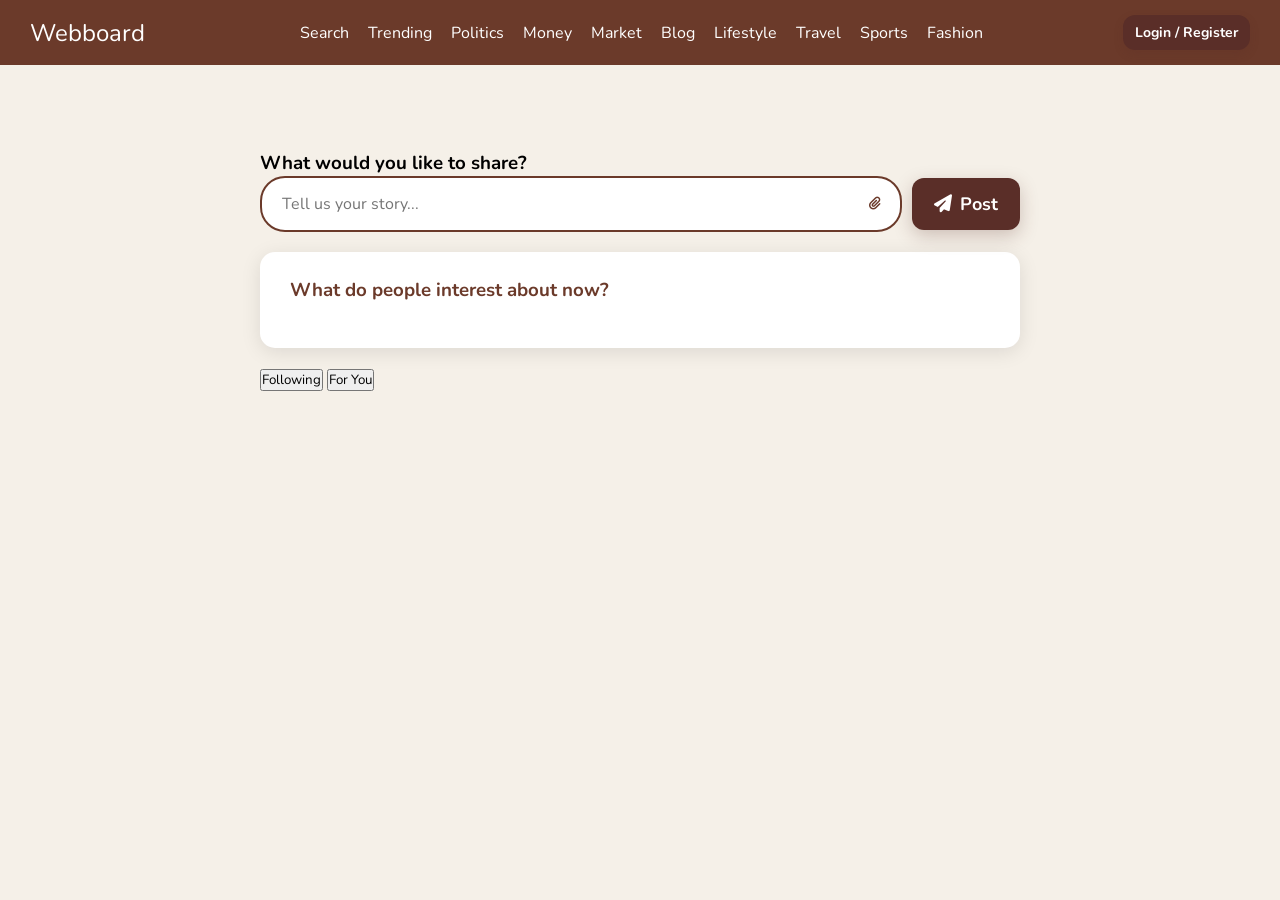
==== index.html @ 1edc31c1 "first commit" ====
<!DOCTYPE html>
<html lang="en">
    <head>
        <meta charset="utf-8">
        <meta name="viewport" content="width=device-width,initial-scale=1">
        <title>Webboard</title>
        <link href="https://fonts.googleapis.com/css2?family=Playfair+Display:wght@400;700&family=Nunito:wght@400;600&display=swap" rel="stylesheet">
        <link href="https://fonts.googleapis.com/css2?family=Material+Symbols+Outlined" rel="stylesheet">
        <link rel="stylesheet" href="https://fonts.googleapis.com/css2?family=Material+Symbols+Outlined:opsz,wght,FILL,GRAD@20..48,100..700,0..1,-50..200&icon_names=favorite" />
        <link rel="stylesheet" href="https://cdnjs.cloudflare.com/ajax/libs/font-awesome/6.4.0/css/all.min.css" />
        <link rel="stylesheet" href="https://fonts.googleapis.com/css2?family=Material+Symbols+Outlined:opsz,wght,FILL,GRAD@20..48,100..700,0..1,-50..200&icon_names=visibility" />
        <link rel="stylesheet" href="style.css">
        <style>
            .material-symbols-outlined {
                font-variation-settings:
                'FILL' 0,
                'wght' 400,
                'GRAD' 0,
                'opsz' 24
            }
        </style>
    </head>
    <body>
        <header>
            <a href="index.html" class="brand">Webboard</a>
            <nav>
                <a href="#">Search</a>
                <a href="#">Trending</a>
                <a href="#">Politics</a>
                <a href="#">Money</a>
                <a href="#">Market</a>
                <a href="#">Blog</a>
                <a href="#">Lifestyle</a>
                <a href="#">Travel</a>
                <a href="#">Sports</a>
                <a href="#">Fashion</a>
            </nav>
            <div class="auth-area">
                <button id="authBtn">Login / Register</button>
                <span id="loggedIndicator" style="display:none;margin-left:8px;color:#2b912b;font-weight:600;">● Logged in</span>
            </div>
        </header>
        <main>
            <div class="post-create"></div>
            <h3>What would you like to share?</h3>
            <div class="post-input-row">
                <div class="post-input-wrapper">
                    <input type="text" placeholder="Tell us your story..." class="post-input" id="postInput">
                    <button type="button" class="attach-btn" id="attachBtn" aria-label="Attach file">
                        <i class="fa-solid fa-paperclip"></i>
                    </button>
                    <input type="file" id="attachInput" style="display:none" multiple>
                </div>
                <div style="display:flex;gap:8px;align-items:center">
                    <button class="post-btn" id="postBtnLive"><i class="fa-solid fa-paper-plane"></i> Post</button>
                </div>
            </div>
            <div id="fileList" class="file-list" aria-live="polite" style="margin-top:8px;font-size:0.9rem;color:#444"></div>
            <div class="trending-box">
                <h3>What do people interest about now? </h3>
                <ol id="trendingList" class="trending-list"></ol>
            </div>
            <div class="feed-section">
                <div class="feed-tabs">
                    <button class="tab-btn active">Following</button>
                    <button class="tab-btn">For You</button>
            </div>
            <div class="posts-grid" id="posts-grid">
                
            </div>
        </main>

        <!-- Share modal -->
        <div id="shareModal" style="display:none;position:fixed;inset:0;background:rgba(0,0,0,0.6);align-items:center;justify-content:center;z-index:9998;">
            <div style="position:relative;width:90%;max-width:450px;background:#fff;border-radius:12px;padding:20px;box-shadow:0 8px 24px rgba(0,0,0,0.2);">
                <button id="closeShareModal" aria-label="Close" style="position:absolute;right:12px;top:12px;background:transparent;border:none;font-size:24px;cursor:pointer;color:#999;">&times;</button>
                <h3 style="margin:0 0 16px 0;color:#3a2a1a;">Share this post</h3>
                <div style="display:flex;flex-direction:column;gap:10px;">
                    <button id="shareToUser" style="padding:10px;text-align:left;border:1px solid #ddd;border-radius:8px;background:#fff;cursor:pointer;">📤 Share to platform (mention user)</button>
                    <button id="copyUrl" style="padding:10px;text-align:left;border:1px solid #ddd;border-radius:8px;background:#fff;cursor:pointer;">🔗 Copy link</button>
                    <div style="padding-top:8px;border-top:1px solid #f0e8e0;">
                        <p style="margin:0 0 8px 0;font-size:12px;color:#777;font-weight:600;">Share on other platforms:</p>
                        <div style="display:flex;gap:8px;flex-wrap:wrap;">
                            <a id="shareTwitter" href="#" target="_blank" style="padding:8px 12px;border-radius:6px;background:#1DA1F2;color:#fff;text-decoration:none;font-size:12px;font-weight:600;">Twitter/X</a>
                            <a id="shareFacebook" href="#" target="_blank" style="padding:8px 12px;border-radius:6px;background:#1877F2;color:#fff;text-decoration:none;font-size:12px;font-weight:600;">Facebook</a>
                            <a id="shareLinkedin" href="#" target="_blank" style="padding:8px 12px;border-radius:6px;background:#0A66C2;color:#fff;text-decoration:none;font-size:12px;font-weight:600;">LinkedIn</a>
                            <a id="shareWhatsapp" href="#" target="_blank" style="padding:8px 12px;border-radius:6px;background:#25D366;color:#fff;text-decoration:none;font-size:12px;font-weight:600;">WhatsApp</a>
                            <a id="shareLine" href="#" target="_blank" style="padding:8px 12px;border-radius:6px;background:#00B900;color:#fff;text-decoration:none;font-size:12px;font-weight:600;">Line</a>
                        </div>
                    </div>
                </div>
            </div>
        </div>

        <!-- Login modal -->
        <div id="loginModal" style="display:none;position:fixed;inset:0;background:rgba(0,0,0,0.6);align-items:center;justify-content:center;z-index:9999;">
            <div style="position:relative;width:90%;max-width:500px;background:#fff;border-radius:12px;padding:20px;box-shadow:0 8px 24px rgba(0,0,0,0.2);">
                <button id="closeLoginModal" aria-label="Close" style="position:absolute;right:12px;top:12px;background:transparent;border:none;font-size:24px;cursor:pointer;color:#999;">&times;</button>
                <h3 style="margin:0 0 16px 0;color:#3a2a1a;">Please login to post</h3>
                <p style="color:#666;margin:0 0 16px 0;font-size:14px;">You need to be logged in to share your thoughts. Sign in or create an account to get started.</p>
                <div style="display:flex;flex-direction:column;gap:10px;">
                    <button id="goToLoginBtn" style="padding:12px;text-align:center;border:none;border-radius:8px;background:#6B3A2A;color:#fff;cursor:pointer;font-weight:600;font-size:14px;">Login</button>
                    <button id="goToRegisterBtn" style="padding:12px;text-align:center;border:1px solid #ddd;border-radius:8px;background:#fff;color:#6B3A2A;cursor:pointer;font-weight:600;font-size:14px;">Register</button>
                </div>
            </div>
        </div>

        <script>
            (function(){
                const attachBtn = document.getElementById('attachBtn');
                const attachInput = document.getElementById('attachInput');
                const postInput = document.getElementById('postInput');
                const postBtn = document.querySelector('.post-btn');

                const authBtn = document.getElementById('authBtn');
                const loggedIndicator = document.getElementById('loggedIndicator');
                const fileList = document.getElementById('fileList');
                let pendingPost = null;


                function updateAuthUI(){
                    const logged = (function(){ try{ return localStorage.getItem('loggedIn') === '1' }catch(e){ return false } })();
                    if(logged){
                        loggedIndicator.style.display = 'inline-block';
                        authBtn.textContent = 'Logout';
                    } else {
                        loggedIndicator.style.display = 'none';
                        authBtn.textContent = 'Login / Register';
                    }
                }

                // Posts storage and real-time/trending logic
                const BC_NAME = 'webboard-channel';
                const storageKey = 'wb_posts';
                const bc = (window.BroadcastChannel ? new BroadcastChannel(BC_NAME) : null);

                function loadPosts(){
                    try{
                        const raw = localStorage.getItem(storageKey);
                        return raw ? JSON.parse(raw) : [];
                    }catch(e){ return []; }
                }
                function savePosts(posts){
                    try{ localStorage.setItem(storageKey, JSON.stringify(posts)); }catch(e){}
                    // notify other tabs
                    if(bc){ bc.postMessage({type:'posts-updated'}); }
                    else { try{ localStorage.setItem('wb_posts_update', Date.now().toString()); }catch(e){} }
                }

                function extractTags(text){
                    const tags = [];
                    try{
                        const re = /#(\w+)/g;
                        let m;
                        while((m = re.exec(text))){ tags.push(m[1].toLowerCase()); }
                    }catch(e){}
                    return tags;
                }

                function computeTalkAbout(p){
                    // derive talkAbout from comments and shares
                    return (p.comments||0) * 2.0 + (p.shares||0) * 1.5;
                }

                function computeScore(p){
                    // Weighted score: likes, dislikes, shares, comments, views, recency
                    const ageHours = Math.max(1, (Date.now() - p.ts) / (1000*60*60));
                    const talk = computeTalkAbout(p);
                    const activity = (p.likes||0)*3 - (p.dislikes||0)*2 + (p.shares||0)*4 + (p.comments||0)*3 + (p.views||0)*0.5 + talk * 1.0;
                    const recency = 1 / ageHours; // newer posts get higher
                    return activity * 1.0 + recency * 50;
                }

                function addPost(content, files){
                    const posts = loadPosts();
                    const post = {
                        id: 'p'+Date.now()+Math.floor(Math.random()*1000),
                        content: content || '',
                        files: files || [],
                        tags: extractTags(content||''),
                        ts: Date.now(),
                        views: 0,
                        likes: 0,
                        dislikes: 0,
                        shares: 0,
                        comments: 0,
                        commentsList: []
                    };
                    posts.push(post);
                    savePosts(posts);
                    renderAll();
                }

                function formatCount(n){ return n>=1000 ? (n/1000).toFixed(1)+'K' : String(n); }

                function timeAgo(ts){
                    const s = Math.floor((Date.now()-ts)/1000);
                    if(s<60) return s+'s';
                    const m = Math.floor(s/60); if(m<60) return m+'m';
                    const h = Math.floor(m/60); if(h<24) return h+'h';
                    const d = Math.floor(h/24); return d+'d';
                }

                const trendingListEl = document.getElementById('trendingList');
                const postsGrid = document.getElementById('posts-grid');

                function renderTrending(){
                    const posts = loadPosts();
                    // sort by score
                    posts.sort((a,b)=> computeScore(b) - computeScore(a));
                    trendingListEl.innerHTML = '';
                    const top = posts.slice(0,6);
                    top.forEach(p=>{
                        const li = document.createElement('li');
                        li.dataset.id = p.id;
                        li.innerHTML = `
                            <div style="display:flex;justify-content:space-between;align-items:center;">
                                <div style="flex:1">
                                    <div class="trend-title" style="font-weight:700;cursor:pointer;">${escapeHtml(p.content.substring(0,120) || '(no text)')}</div>
                                    <div style="font-size:12px;color:#777;margin-top:6px;">
                                        ${p.tags.map(t=>'<span style="background:#f3ece8;border-radius:10px;padding:3px 8px;margin-right:6px;font-size:11px;color:#6b3a2a;">#'+t+'</span>').join('')}
                                    </div>
                                </div>
                                <div style="text-align:right;font-size:12px;color:#999;min-width:120px;">
                                    <div><span class="material-symbols-outlined" style="vertical-align:middle;font-size:16px;color:#6B3A2A;">visibility</span> ${formatCount(p.views)} views · ${timeAgo(p.ts)}</div>
                                    <div style="margin-top:6px;"><i class="fa-regular fa-thumbs-up" style="color:#27AE60;margin-right:2px;"></i>${formatCount(p.likes||0)} <i class="fa-regular fa-thumbs-down" style="color:#E74C3C;margin-right:2px;"></i>${formatCount(p.dislikes||0)} · ${formatCount(p.comments)} 💬</i></div>
                                </div>
                            </div>
                        `;
                        trendingListEl.appendChild(li);
                    });
                }

                function escapeHtml(s){ return String(s).replace(/[&<>\"]/g, c=>({'&':'&amp;','<':'&lt;','>':'&gt;','"':'&quot;'}[c]||c)); }

                function renderPosts(){
                    const posts = loadPosts().slice().sort((a,b)=> b.ts - a.ts);
                    postsGrid.innerHTML = '';
                    posts.forEach(p=>{
                        const card = document.createElement('div');
                        card.style.background='#fff';
                        card.style.borderRadius='12px';
                        card.style.padding='12px';
                        card.style.margin='12px 0';
                        card.dataset.postId = p.id;
                        const commentsList = p.commentsList || [];
                        const isExpanded = card.dataset.expanded === 'true';
                        card.innerHTML = `
                            <div style="font-weight:700;color:#3a2a1a;">${escapeHtml(p.content)}</div>
                            <div style="font-size:12px;color:#777;margin-top:8px;">${p.tags.map(t=>'<span style="margin-right:6px;color:#6B3A2A;">#'+t+'</span>').join('')} · ${timeAgo(p.ts)} · <span class="material-symbols-outlined" style="vertical-align:middle;font-size:16px;color:#6B3A2A;">visibility</span> ${formatCount(p.views)} views</div>
                            <div style="margin-top:8px;font-size:13px;color:#444;display:flex;gap:10px;align-items:center;">
                                <div style="display:flex;align-items:center;gap:4px;">
                                    <button data-action="like-up" data-id="${p.id}" style="padding:4px 8px;border:none;background:transparent;cursor:pointer;display:flex;align-items:center;gap:4px;color:#27AE60;font-weight:600;font-size:12px;transition:transform 0.2s;">
                                        <i class="fa-regular fa-thumbs-up"></i>
                                        <span>${p.likes||0}</span>
                                    </button>
                                    <button data-action="like-down" data-id="${p.id}" style="padding:4px 8px;border:none;background:transparent;cursor:pointer;display:flex;align-items:center;gap:4px;color:#E74C3C;font-weight:600;font-size:12px;transition:transform 0.2s;">
                                        <i class="fa-regular fa-thumbs-down"></i>
                                        <span>${p.dislikes||0}</span>
                                    </button>
                                </div>
                                <button data-action="share" data-id="${p.id}">Share (${p.shares})</button>
                                <button data-action="toggle-comments" data-id="${p.id}" style="font-weight:600;color:#6B3A2A;">Comments (${p.comments})</button>
                            </div>
                            <div class="comments-section" style="display:none;margin-top:12px;padding-top:12px;border-top:1px solid #f0e8e0;">
                                <div class="comments-list" style="margin-bottom:10px;max-height:200px;overflow-y:auto;">
                                    ${commentsList.length === 0 ? '<div style="color:#999;font-size:12px;">No comments yet</div>' : commentsList.map((c,i)=>'<div style="padding:6px 0;font-size:13px;color:#444;">• '+escapeHtml(c)+'</div>').join('')}
                                </div>
                                <div style="display:flex;gap:8px;">
                                    <input type="text" class="comment-input" placeholder="Add a comment..." style="flex:1;padding:8px;border:1px solid #ddd;border-radius:6px;font-size:12px;font-family:'Nunito', sans-serif;">
                                    <button class="add-comment-btn" data-id="${p.id}" style="padding:8px 12px;background:#6B3A2A;color:#fff;border:none;border-radius:6px;cursor:pointer;font-weight:600;font-size:12px;">Post</button>
                                </div>
                            </div>
                        `;
                        postsGrid.appendChild(card);
                        // Auto-increment view count when post is displayed (once per session)
                        try{
                            const viewedKey = 'viewed_' + p.id;
                            if(!sessionStorage.getItem(viewedKey)){
                                sessionStorage.setItem(viewedKey, '1');
                                // Update views without re-rendering
                                const allPosts = loadPosts();
                                const post = allPosts.find(x=>x.id===p.id);
                                if(post){
                                    post.views = (post.views||0) + 1;
                                    savePosts(allPosts);
                                }
                            }
                        }catch(e){}
                    });
                }

                function incrementMetric(id, metric){
                    const posts = loadPosts();
                    const p = posts.find(x=>x.id===id); if(!p) return;
                    p[metric] = (p[metric]||0)+1;
                    savePosts(posts);
                    renderAll();
                }

                function renderAll(){ renderTrending(); renderPosts(); }

                // override performPost to actually add post and broadcast
                function performPost(postData){
                    const content = postData && postData.content ? postData.content : (postInput ? postInput.value : '');
                    const files = postData && postData.files ? postData.files : Array.from((attachInput && attachInput.files) || []).map(f=>f.name);
                    if(!content && files.length===0){ alert('Enter a message or attach files before posting'); return; }
                    addPost(content, files);
                    // clear input and file list
                    if(postInput) postInput.value = '';
                    if(attachInput) attachInput.value = null;
                    if(fileList) fileList.innerHTML = '';
                    alert('Your post has been published');
                }

                // listen to broadcast or storage events for real-time updates
                if(bc){ bc.onmessage = function(){ renderAll(); }; }
                window.addEventListener('storage', function(e){ if(e.key === 'wb_posts' || e.key === 'wb_posts_update') renderAll(); });

                // share modal elements and handlers
                const shareModal = document.getElementById('shareModal');
                const shareModalCloseBtn = document.getElementById('closeShareModal');
                const loginModal = document.getElementById('loginModal');
                const closeLoginModalBtn = document.getElementById('closeLoginModal');
                let activeSharePostId = null;

                function openLoginModal(){
                    loginModal.style.display = 'flex';
                }
                function closeLoginModal(){
                    loginModal.style.display = 'none';
                }

                closeLoginModalBtn.addEventListener('click', closeLoginModal);
                document.getElementById('goToLoginBtn').addEventListener('click', function(){
                    location.href = 'login.html';
                });
                document.getElementById('goToRegisterBtn').addEventListener('click', function(){
                    location.href = 'register.html';
                });

                function openShareModal(postId){
                    activeSharePostId = postId;
                    shareModal.style.display = 'flex';
                    updateShareLinks(postId);
                }
                function closeShareModal(){
                    activeSharePostId = null;
                    shareModal.style.display = 'none';
                }

                function updateShareLinks(postId){
                    const baseUrl = window.location.origin + window.location.pathname + '?postId=' + postId;
                    const posts = loadPosts();
                    const post = posts.find(x=>x.id===postId);
                    const text = (post && post.content) ? post.content.substring(0,100) : 'Check out this post';
                    document.getElementById('shareTwitter').href = 'https://twitter.com/intent/tweet?url=' + encodeURIComponent(baseUrl) + '&text=' + encodeURIComponent(text);
                    document.getElementById('shareFacebook').href = 'https://www.facebook.com/sharer/sharer.php?u=' + encodeURIComponent(baseUrl);
                    document.getElementById('shareLinkedin').href = 'https://www.linkedin.com/sharing/share-offsite/?url=' + encodeURIComponent(baseUrl);
                    document.getElementById('shareWhatsapp').href = 'https://wa.me/?text=' + encodeURIComponent(text + ' ' + baseUrl);
                    document.getElementById('shareLine').href = 'https://social-plugins.line.me/web/share?url=' + encodeURIComponent(baseUrl) + '&text=' + encodeURIComponent(text);
                }

                shareModalCloseBtn.addEventListener('click', closeShareModal);
                document.getElementById('copyUrl').addEventListener('click', function(){
                    if(!activeSharePostId) return;
                    const url = window.location.origin + window.location.pathname + '?postId=' + activeSharePostId;
                    navigator.clipboard.writeText(url).then(()=>{
                        alert('Link copied to clipboard!');
                    }).catch(()=>{ alert('Failed to copy link'); });
                });
                document.getElementById('shareToUser').addEventListener('click', function(){
                    if(!activeSharePostId) return;
                    const user = prompt('Enter username to share with:');
                    if(!user) return;
                    const posts = loadPosts();
                    const post = posts.find(x=>x.id===activeSharePostId); if(!post) return;
                    post.shares = (post.shares||0) + 1;
                    savePosts(posts);
                    renderAll();
                    alert('Shared with @' + user + '!');
                    closeShareModal();
                });

                // delegate clicks in posts-grid (view/share/toggle-comments/add comment)
                postsGrid.addEventListener('click', function(ev){
                    const btn = ev.target.closest('button'); if(!btn) return;
                    const action = btn.dataset.action; const id = btn.dataset.id;
                    if(!id || !action) return;
                    
                    const logged = (function(){ try{ return localStorage.getItem('loggedIn') === '1' }catch(err){ return false } })();
                    
                    if(action === 'like-up'){
                        if(!logged){ openLoginModal(); return; }
                        const posts = loadPosts();
                        const post = posts.find(x=>x.id===id); if(!post) return;
                        post.likes = (post.likes||0) + 1;
                        savePosts(posts);
                        renderAll();
                    }
                    else if(action === 'like-down'){
                        if(!logged){ openLoginModal(); return; }
                        const posts = loadPosts();
                        const post = posts.find(x=>x.id===id); if(!post) return;
                        post.dislikes = (post.dislikes||0) + 1;
                        savePosts(posts);
                        renderAll();
                    }
                    else if(action === 'share'){ openShareModal(id); }
                    else if(action === 'toggle-comments'){
                        if(!logged){ openLoginModal(); return; }
                        const card = document.querySelector(`[data-post-id="${id}"]`);
                        if(!card) return;
                        const section = card.querySelector('.comments-section');
                        if(section.style.display === 'none'){
                            section.style.display = 'block';
                        } else {
                            section.style.display = 'none';
                        }
                    }
                });

                // add comment handler
                postsGrid.addEventListener('click', function(ev){
                    if(ev.target.classList.contains('add-comment-btn')){
                        const logged = (function(){ try{ return localStorage.getItem('loggedIn') === '1' }catch(err){ return false } })();
                        if(!logged){ openLoginModal(); return; }
                        
                        const btn = ev.target;
                        const id = btn.dataset.id;
                        const input = btn.parentElement.querySelector('.comment-input');
                        const text = (input.value||'').trim();
                        if(!text) return;
                        const posts = loadPosts();
                        const p = posts.find(x=>x.id===id); if(!p) return;
                        p.comments = (p.comments||0) + 1;
                        p.commentsList = p.commentsList || [];
                        p.commentsList.push(text);
                        savePosts(posts);
                        renderAll();
                    }
                });

                // clicking trending title increments views
                trendingListEl.addEventListener('click', function(ev){
                    const li = ev.target.closest('li'); if(!li) return;
                    const id = li.dataset.id; if(!id) return; incrementMetric(id, 'views');
                });

                // periodically update time labels
                setInterval(function(){ renderTrending(); renderPosts(); }, 30000);

                // initial render
                renderAll();

                if(attachBtn && attachInput){
                    attachBtn.addEventListener('click', function(){
                        attachInput.click();
                    });
                    attachInput.addEventListener('change', function(e){
                        const files = Array.from(e.target.files || []);
                        fileList.innerHTML = '';
                        const names = [];
                        files.forEach(f => {
                            names.push(f.name);
                            const span = document.createElement('span');
                            span.textContent = f.name;
                            span.style.display = 'inline-block';
                            span.style.background = '#f1f1f1';
                            span.style.borderRadius = '12px';
                            span.style.padding = '4px 8px';
                            span.style.marginRight = '6px';
                            span.style.marginTop = '4px';
                            fileList.appendChild(span);
                        });
                        // reflect filenames in the text input for visibility
                        if(postInput){
                            postInput.value = postInput.value ? postInput.value + ' [' + names.join(',') + ']' : '[' + names.join(',') + ']';
                        }
                    });
                }

                if(postBtn){
                    postBtn.addEventListener('click', function(e){
                        const logged = (function(){ try{ return localStorage.getItem('loggedIn') === '1' }catch(err){ return false } })();
                        if(!logged){
                            openLoginModal();
                        } else {
                            performPost();
                        }
                    });
                }

                // quick test post button (for algorithm testing)
                // REMOVED - no longer needed for basic functionality

                if(authBtn){
                    authBtn.addEventListener('click', function(){
                        const logged = (function(){ try{ return localStorage.getItem('loggedIn') === '1' }catch(e){ return false } })();
                        if(!logged){
                            location.href = 'login.html';
                        } else {
                            try{ localStorage.removeItem('loggedIn'); }catch(e){}
                            updateAuthUI();
                            alert('You have been logged out.');
                        }
                    });
                }



                // receive messages from iframe (login.html) when login completes
                window.addEventListener('message', function(ev){
                    try{
                        const data = ev.data || {};
                        if(data && data.type === 'login-success'){
                            try{ localStorage.setItem('loggedIn','1'); }catch(e){}
                            updateAuthUI();
                            closeLoginModal();
                            // automatically perform pending post if any
                            if(pendingPost){
                                performPost(pendingPost);
                                pendingPost = null;
                            } else {
                                alert('Login successful — you can now post.');
                            }
                        }
                    }catch(e){/* ignore */}
                });

                // initialize UI on load
                updateAuthUI();
            })();
        </script>
        <script src="script.js"></script>
    </body>
</html>
---- style.css ----
*{
    margin: 0;
    padding: 0;
    box-sizing: border-box;
}

body{
    font-family: 'Nunito', sans-serif;
    background: #f5f0e8;
}

h1, h2 {
    font-family: 'Playfair Display', serif;
}

header{
    background: #6B3A2A;
    padding: 15px 30px;
    display: flex;
    align-items: center;
    justify-content: space-between;
    /* keep the header visible at all times */
    position: fixed;
    top: 0;
    left: 0;
    width: 100%;
    z-index: 1000;
}

header h1{
    color: #fff;
    font-size: 24px;
}
header .brand{
    color: #fff;
    font-size: 24px;
    text-decoration: none;
}

nav a{
    color: #fff;
    text-decoration: none;
    margin-left: 15px;
    font-family: 'Nunito', sans-serif;
}

button{
    cursor: pointer;
    font-family: 'Nunito', sans-serif;
}
main {
    max-width: 800px;
    /* remove huge top margin that was pushing content off screen */
    margin: 0 auto;
    /* add top padding so content isn’t hidden behind the fixed header */
    padding: 120px 20px 20px;
}

h2 {
    margin-bottom: 30px;
    color: #3a2a1a;
}

.login-form {
    display: flex;
    flex-direction: column;
    align-items: center;
    justify-content: center;
    min-height: 80vh;
    gap: 20px;
}
.login-box {
    background: #fff;
    padding: 30px 50px;
    border-radius: 20px;
    display: flex;
    flex-direction: column;
    gap: 15px;
    box-shadow: 0 4px 20px rgba(0, 0, 0, 0.1);
    min-width: 35%;
}

.social-btn {
    padding: 12px;
    border-radius: 10px;
    border: 1px solid #ddd;
    background: white;
    font-family: 'Nunito', sans-serif;
    font-size: 16px;
    cursor: pointer;
    width: 100%;
}

.facebook { border-left: 5px solid #1877F2;}
.google { border-left: 5px solid #EA4335;}
.X { border-left: 5px solid black;}

.login-input {
    padding: 12px;
    border-radius: 10px;
    border: 1px solid #ddd;
    font-family: 'Nunito', sans-serif;
    font-size: 16px;
    width: 100%;
}

.email-btn {
    border-left: 5px solid #6B3A2A;
    background-color: #6B3A2A;
    color: white;
}

.divider {
    text-align: center;
    color: #999;
    margin: 10px 0;
}

.register-btn {
    background-color: #6B3A2A;
    color: #fff;
    border: none;
    padding: 12px 50px;
    border-radius: 25px;
    font-family: 'Nunito', sans-serif;
    font-size: 16px;
    cursor: pointer;
}

/* Modal popup styles */
.modal {
    display: none;
    position: fixed;
    z-index: 2000;
    left: 0;
    top: 0;
    width: 100%;
    height: 100%;
    background-color: rgba(0, 0, 0, 0.4);
    align-items: center;
    justify-content: center;
}

.modal-content {
    background-color: #fff;
    padding: 30px 40px;
    border-radius: 15px;
    box-shadow: 0 4px 20px rgba(0, 0, 0, 0.2);
    max-width: 400px;
    text-align: center;
    position: relative;
}

.modal-content h2 {
    color: #3a2a1a;
    margin-bottom: 15px;
}

.modal-content p {
    color: #666;
    margin-bottom: 20px;
    font-size: 14px;
}

.close {
    position: absolute;
    right: 15px;
    top: 10px;
    font-size: 28px;
    font-weight: bold;
    color: #999;
    cursor: pointer;
}

.close:hover {
    color: #333;
}
.post-create {
    max-width: 900px;
    margin: 30px auto;
    padding: 0 20px;
}

.post-create h3 {
    color: #3a2a1a;
    margin-bottom: 15px;
}

.post-input-row {
    display: flex;
    gap: 10px;
    align-items: center;
}

.post-input-wrapper {
    position: relative;
    flex: 1;
    display: flex;
    align-items: center;
}

/* material symbol default styling */
.material-symbols-outlined {
  font-variation-settings:
  'FILL' 0,
  'wght' 400,
  'GRAD' 0,
  'opsz' 24;
}

.post-input {
    width: 100%;
    padding: 15px 56px 15px 20px; /* room for inside attach button */
    border-radius: 25px;
    border: 2px solid #6B3A2A;
    font-family: 'Nunito', sans-serif;
    font-size: 16px;
    outline: none;
}

.material-symbols-outlined {
  font-variation-settings:
  'FILL' 0,
  'wght' 400,
  'GRAD' 0,
  'opsz' 24
}

/* attach icon inside input */
.attach-btn{
        position:absolute;
        right:8px;
        top:50%;
        transform:translateY(-50%);
        width:38px;
        height:38px;
        border-radius:50%;
        border:none;
        background:transparent;
        display:inline-flex;
        align-items:center;
        justify-content:center;
        color:#6B3A2A;
        cursor:pointer;
}
.attach-btn .material-symbols-outlined{ font-size:20px }

.file-list span{ display:inline-block }

.submit-btn {
    padding: 15px 25px;
    background: none;
    border: 2px solid #6B3A2A;
    border-radius: 10px;
    color: #6B3A2A;
    font-family: 'Nunito', sans-serif;
    font-size: 16px;
    cursor: pointer;
    white-space: nowrap;
}

/* Prominent Post button style */
.post-btn{
    display:inline-flex;
    align-items:center;
    gap:8px;
    padding:14px 22px;
    background:#5A2E28; /* dark red-brown */
    color:#fff;
    border: none;
    border-radius:12px;
    font-size:18px;
    font-weight:700;
    box-shadow: 0 6px 18px rgba(90,46,40,0.25);
}
.post-btn .material-symbols-outlined{
    font-variation-settings: 'wght' 600;
    transform: translateY(1px);
    font-size:20px;
}
.post-btn:hover{ filter:brightness(0.95); }

/* auth button in header: same color/shape as .post-btn but keep compact size */
#authBtn{
    background:#5A2E28; /* same dark red-brown */
    color:#fff;
    border:none;
    border-radius:12px;
    font-weight:700;
    box-shadow: 0 4px 10px rgba(90,46,40,0.18);
    padding:8px 12px; /* small size to keep fitting in header */
    font-size:14px;
    display:inline-flex;
    align-items:center;
    gap:6px;
}
#authBtn:hover{ filter:brightness(0.95); }

.trending-box {
    max-width: 900px;
    margin: 20px auto;
    padding: 25px 30px;
    background: #fff;
    border-radius: 15px;
    box-shadow: 0 4px 20px rgba(0, 0, 0, 0.1);
}
.trending-box h3 {
    color: #6B3A2A;
    margin-bottom: 20px;
}

.trending-List {
    List-style: none;
    padding: 0;
    counter-reset: trending;
}

.trending-List li {
   counter-increment: trending;
   display: flex;
   flex-direction: column;
   padding: 12px 0;
    border-bottom: 1px solid #f0e8e0;
}

.trending-List li:before {
    content: counter(trending);
    font-size: 24px;
    font-weight: bold;
    color: #ddd;
    font-family: 'Playfair Display', serif;
}

.trend-title {
    font-weight: 600;
    color: #3a2a1a;
    margin: 5px 0;
}

.trend-meta {
    font-size: 12px;
    color: #999;
}
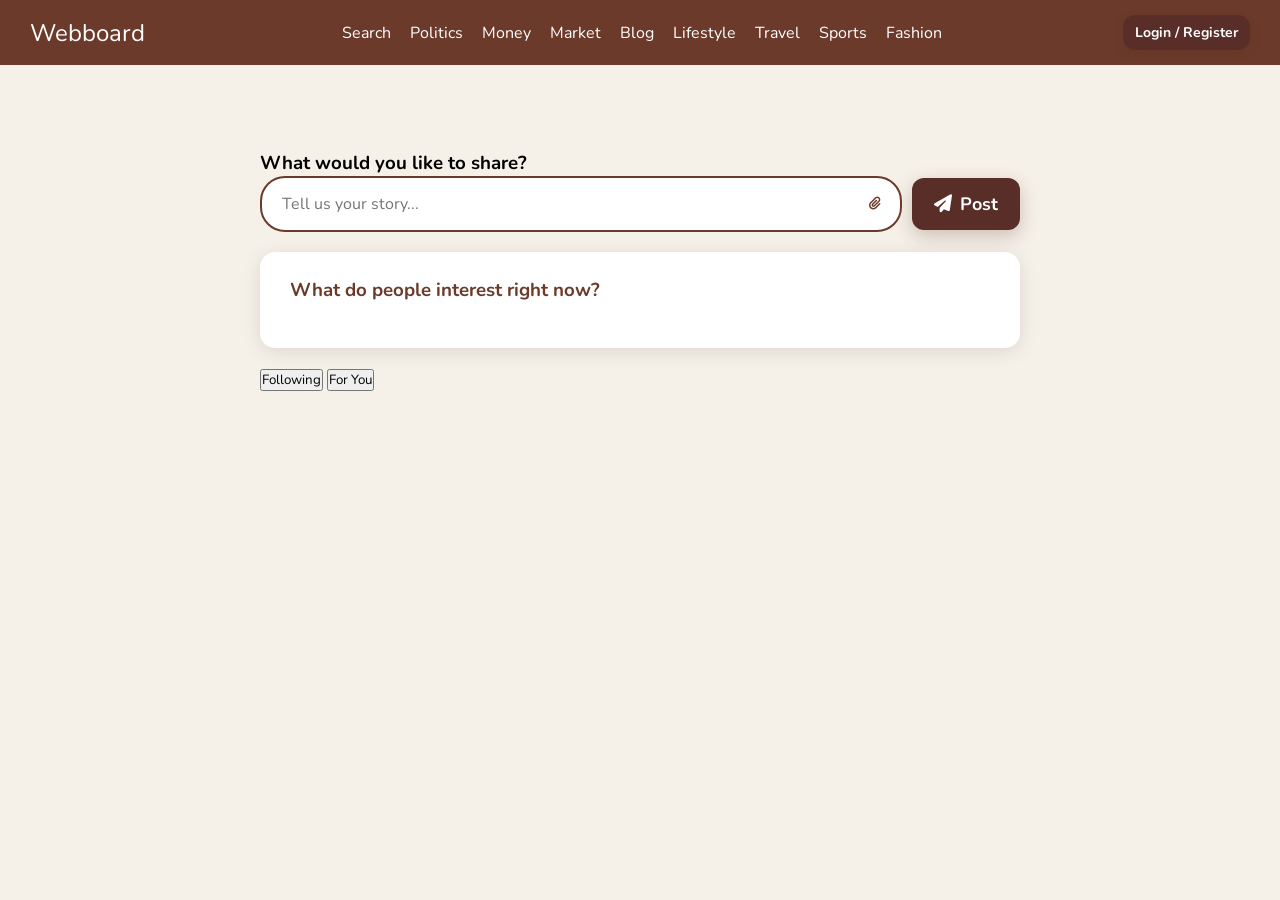
==== commit 2ee47d4a: "add politics page" ====
--- a/index.html
+++ b/index.html
@@ -25,7 +25,6 @@
             <a href="index.html" class="brand">Webboard</a>
             <nav>
                 <a href="#">Search</a>
-                <a href="#">Trending</a>
                 <a href="#">Politics</a>
                 <a href="#">Money</a>
                 <a href="#">Market</a>
@@ -57,7 +56,7 @@
             </div>
             <div id="fileList" class="file-list" aria-live="polite" style="margin-top:8px;font-size:0.9rem;color:#444"></div>
             <div class="trending-box">
-                <h3>What do people interest about now? </h3>
+                <h3>What do people interest right now? </h3>
                 <ol id="trendingList" class="trending-list"></ol>
             </div>
             <div class="feed-section">
--- a/style.css
+++ b/style.css
@@ -340,4 +340,74 @@
 .trend-meta {
     font-size: 12px;
     color: #999;
-}   +}   
+
+.category-header {
+    max-width: 900px;
+    margin: 30px auto 10px;
+    padding: 0 20px;
+}
+
+.category-header h2 {
+    font-size: 28px;
+    color: #6B3A2A;
+}
+
+.category-header p {
+    color: #999;
+    font-size: 14px;
+}
+
+.posts-list {
+    max-width: 900px;
+    margin: 20px auto;
+    padding: 0 20px;
+    display: flex;
+    flex-direction: column;
+    gap: 15px;
+}
+
+.reddit-post {
+    background: #fff;
+    padding: 20px;
+    border-radius: 15px;
+    box-shadow: 0 2px 10px rgba(0, 0, 0, 0.8);
+}
+
+.reddit-post-header {
+    display: flex;
+    align-items: center;
+    gap: 10px;
+    margin-bottom: 10px;
+}
+
+.reddit-post-text {
+    font-size: 16px;
+    color: #3a2a1a;
+    margin-bottom: 15px;
+    line-height: 1.6;
+}
+
+.reddit-post-actions {
+    display: flex;
+    gap: 10px;
+}
+
+.reddit-post-actions button {
+    padding: 6px 12px;
+    border-radius: 20px;
+    border: 1px solid #ddd;
+    background: none;
+    font-size: 13px;
+    cursor: pointer;
+    color: #666;
+}
+
+.reddit-post-actions button:hover {
+    background: #f5f0e8;
+}
+
+nav a.active {
+    font-weight: bold;
+    border-bottom: 2px solid #fff;
+}
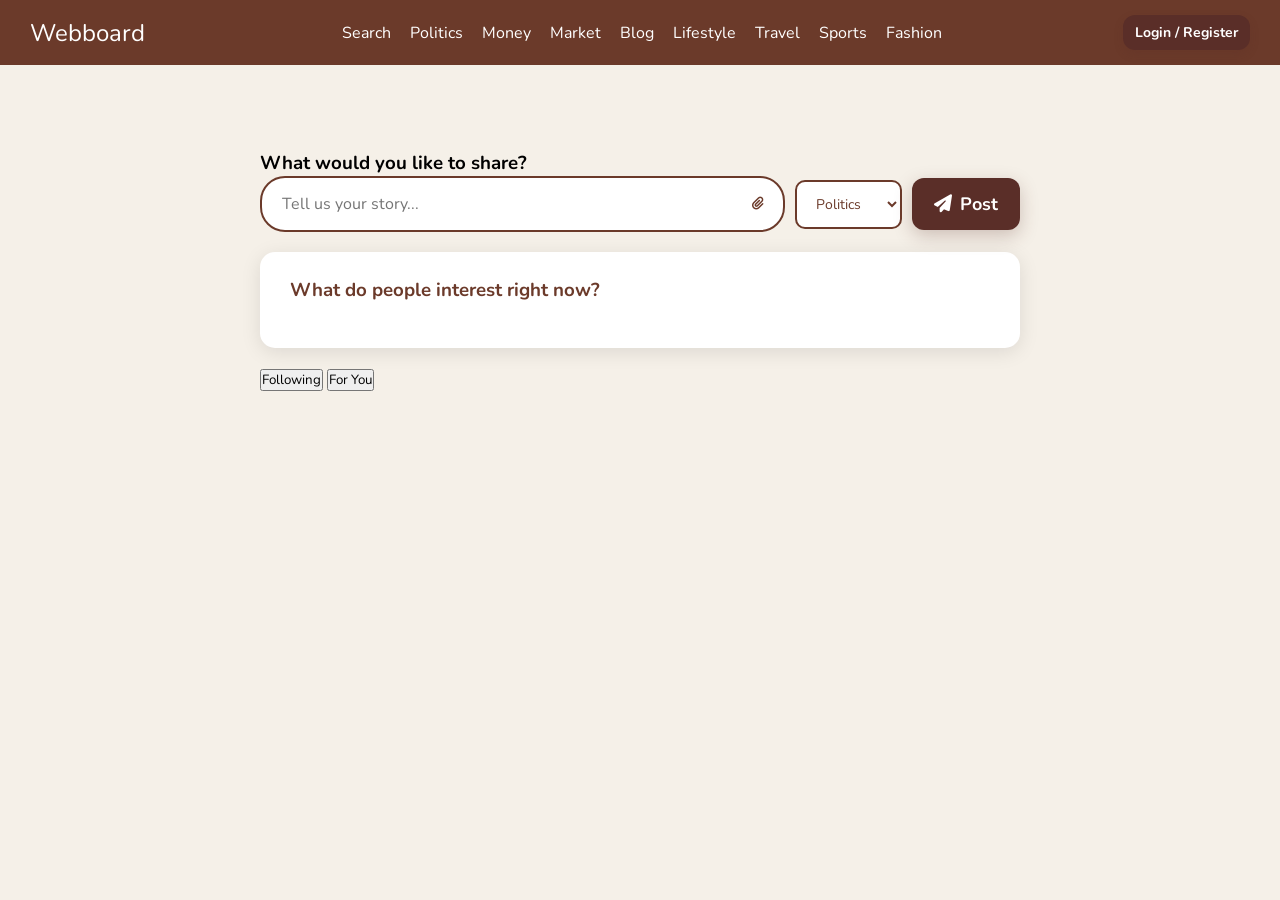
==== commit c4471ecd: "facebook login" ====
--- a/index.html
+++ b/index.html
@@ -25,7 +25,7 @@
             <a href="index.html" class="brand">Webboard</a>
             <nav>
                 <a href="#">Search</a>
-                <a href="#">Politics</a>
+                <a href="politics.html">Politics</a>
                 <a href="#">Money</a>
                 <a href="#">Market</a>
                 <a href="#">Blog</a>
@@ -50,6 +50,16 @@
                     </button>
                     <input type="file" id="attachInput" style="display:none" multiple>
                 </div>
+                <select class="category-select">
+                    <option value="Politics">Politics</option>
+                    <option value="Money">Money</option>
+                    <option value="Market">Market</option>
+                    <option value="Blog">Blog</option>
+                    <option value="Lifestyle">Lifestyle</option>
+                    <option value="Travel">Travel</option>
+                    <option value="Sports">Sports</option>
+                    <option value="Fashion">Fashion</option>
+                </select>
                 <div style="display:flex;gap:8px;align-items:center">
                     <button class="post-btn" id="postBtnLive"><i class="fa-solid fa-paper-plane"></i> Post</button>
                 </div>
--- a/style.css
+++ b/style.css
@@ -245,6 +245,17 @@
 }
 .attach-btn .material-symbols-outlined{ font-size:20px }
 
+.category-select {
+    padding: 12px 15px;
+    border-radius: 10px;
+    border: 2px solid #6B3A2A;
+    font-family: 'Nunito', sans-serif;
+    font-size: 14px;
+    background: white;
+    color: #6B3A2A;
+    cursor: pointer;
+}
+
 .file-list span{ display:inline-block }
 
 .submit-btn {
